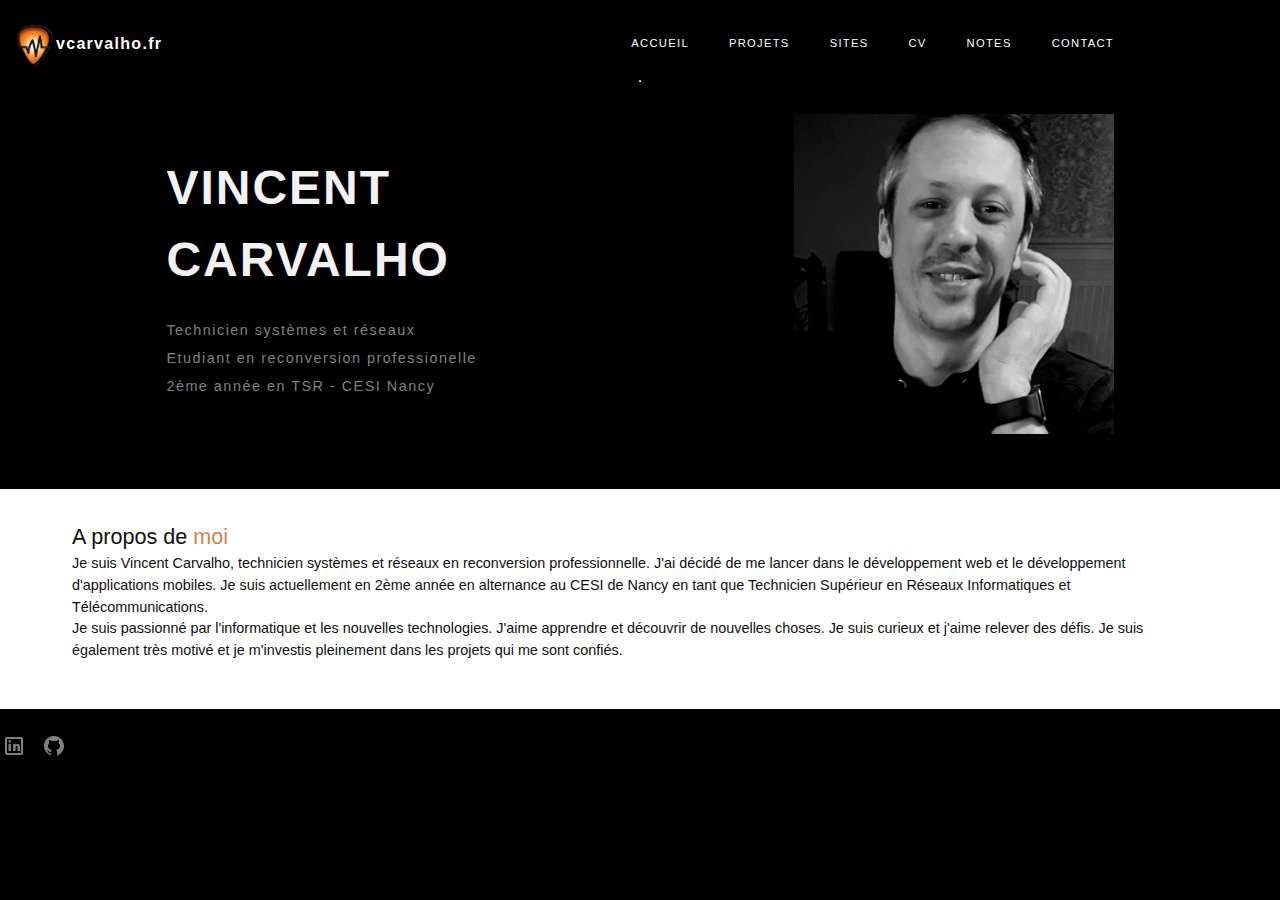
==== index.html @ 1636f558 "creation page principale + ajout pages secondaires" ====
<!DOCTYPE html>
<html lang="en">

<head>
    <meta charset="UTF-8">
    <meta http-equiv="X-UA-Compatible" content="IE=edge">
    <meta name="viewport" content="width=device-width, initial-scale=1.0">
    <meta name="description" content="Portfolio of Vincent Carvalho">
    <link rel="icon" type="image/x-icon" href="./assets/favicon.ico">
    
    <link rel="preconnect" href="https://fonts.googleapis.com">
    <link rel="preconnect" href="https://fonts.gstatic.com" crossorigin>
    <link href="https://fonts.googleapis.com/css2?family=Manrope:wght@200..800&display=swap" rel="stylesheet">
    <link rel="stylesheet" href="style.css">
    <title>Portfolio de Vincent Carvalho</title>
</head>

<body>
    <header id="primary-header" class="primary-header flex">
        <div class="overlay">
        <img class="logo" src="./assets/logoSMN.png" alt="Logo de Vincent Carvalho">
        <a class="linkTitle" href="./index.html">vcarvalho.fr</a>
        </div>
        <button onclick="displayMenu()" class="mobile-nav-toggle" data-visible="false"
            aria-controls="primary-navigation" aria-expanded="false"><span class="sr-only"
                role="presentation">Menu</span>
        </button>
        <nav class="nav">
            <ul id="primary-navigation" class="primary-navigation flex">
                <li><a href="./index.html">ACCUEIL</a></li>
                <li><a href="./projets.html">PROJETS</a></li>
                <li><a href="./sites.html">SITES</a></li>
                <li><a href="./cv.html">CV</a></li>
                <li><a href="https://docs.vcarvalho.fr">NOTES</a></li>
                <li><a href="./contact.html">CONTACT</a></li>
            </ul>
        </nav>
    </header>
    <main>
        <section  class="social-menu flex">
            

        </section>
        <hr class="sep">
        <section class="hero flex">
            <div class="overlay">
                <h1 class="hero-title">VINCENT<br>CARVALHO</h1>
                <p class="hero-subtitle">Technicien systèmes et réseaux</p>
                <p class="hero-subtitle">Etudiant en reconversion professionelle</p>
                <p class="hero-subtitle">2ème année en TSR - CESI Nancy</p>
            </div>
            <div>
                <img class="hero-image" src="./assets/hero.jpg" alt="Photo de Vincent Carvalho">
            </div>
        </section>
        <section class="about">
            <div class="about-text">
                <h2 class="about-title">A propos de <span class="highlight">moi</span></h2>
                <p class="about-description">Je suis Vincent Carvalho, technicien systèmes et réseaux en reconversion professionnelle. J'ai décidé de me lancer dans le développement web et le développement d'applications mobiles. Je suis actuellement en 2ème année en alternance au CESI de Nancy en tant que Technicien Supérieur en Réseaux Informatiques et Télécommunications.</p>
                <p class="about-description">Je suis passionné par l'informatique et les nouvelles technologies. J'aime apprendre et découvrir de nouvelles choses. Je suis curieux et j'aime relever des défis. Je suis également très motivé et je m'investis pleinement dans les projets qui me sont confiés.</p>    
            </div>
        
    </main>
    
    

    <footer class="footer flex">
        <a href="https://www.linkedin.com/in/vincent-carvalho-1b1b3b1b3/" target="_blank" rel="noopener noreferrer" class="social-link">
            <img class="linkedinLogo" src="./assets/linkedin.svg" alt="Logo de LinkedIn">
        </a>
        <a href="https://github.com/CarvalhoVincent/" target="_blank" rel="noopener noreferrer" class="social-link">
            <img class="githubLogo" src="./assets/github.svg" alt="Logo de GitHub">
        </a>
    </footer>

    <script src="./index.js"></script>

    
</body>

</html>
---- style.css ----
/* ------------------- */
/* Custom properties   */
/* ------------------- */

:root {
    /* colors */
    --clr-orange: 22 65% 57%;
    --clr-blackLight: 0 0% 6%;
    --clr-black: 0 0% 0%;
    --clr-grey: 0 0% 95%;
    --clr-darkGray: 0 0% 50%;
    --clr-lightWhite: 0 0% 98%;
    --clr-orangeLight: 21 94% 75%;
    --clr-white: 0 0% 100%;
    
    /* font-sizes */
    --fs-900: 1.5rem;
    --fs-800: 1.25rem;
    --fs-700: 1.125rem;
    --fs-600: 1rem;
    --fs-500: 0.6rem;
}

@media (min-width: 35em) {
    :root {
        --fs-900: 2rem;
        --fs-800: 1.5rem;
        --fs-700: 1.25rem;
        --fs-500: 0.7rem;
    }
}

@media (min-width: 45em) {
    :root {
        /* font-sizes */
        --fs-900: 3rem;
        --fs-800: 1.75rem;
        --fs-700: 1.5rem;
        --fs-600: 1.125rem;
        --fs-500: 0.9rem;
    }
}

/* ------------------- */
/* Reset               */
/* ------------------- */

/* Box sizing */
*,
*::before,
*::after {
    box-sizing: border-box;
}

/* Reset margins */
body,
h1,
h2,
h3,
h4,
h5,
p,
figure,
picture {
    margin: 0;
}

h1,
h2,
h3,
h4,
h5,
h6,
p {
    font-weight: 400;
}

/* set up the body */
body {
    font-family: 'Commissioner', sans-serif;
    line-height: 1.5;
    min-height: 100vh;
    display: grid;
    grid-template-rows: min-content min-content 1fr;
    overflow-x: hidden;
    background: hsl( var(--clr-black) );

}

/* make images easier to work with */
/*img,
picture {
    max-width: 100%;
    display: block;
}

/* make form elements easier to work with */
input,
button,
textarea,
select {
    font: inherit;
}

/* remove animations for people who've turned them off */
@media (prefers-reduced-motion: reduce) {
  *,
  *::before,
  *::after {
    animation-duration: 0.01ms !important;
    animation-iteration-count: 1 !important;
    transition-duration: 0.01ms !important;
    scroll-behavior: auto !important;
  }
}


/* ------------------- */
/* Utility classes     */
/* ------------------- */

/* general */

.flex {
    display: flex;
    gap: var(--gap, 1rem);
}

.grid {
    display: grid;
    gap: var(--gap, 1rem);
}

.flow > *:where(:not(:first-child)) {
    margin-top: var(--flow-space, 1rem);
}

.container {
    padding-inline: 2em;
    margin-inline: auto;
    max-width: 80rem;
}

.sr-only {
  position: absolute;
  width: 1px;
  height: 1px;
  padding: 0;
  margin: -1px;
  overflow: hidden;
  clip: rect(0, 0, 0, 0);
  white-space: nowrap; /* added line */
  border: 0;
}

/* colors */

.text-black { color: hsl( var(--clr-black) );}
.text-gray { color: hsl( var(--clr-darkGray) );}
.text-cyan { color: hsl( var(--clr-cyan) );}

/* typography */

.uppercase { text-transform: uppercase; }

.fs-900 { font-size: var(--fs-900); }
.fs-800 { font-size: var(--fs-800); }
.fs-700 { font-size: var(--fs-700); }
.fs-600 { font-size: var(--fs-600); }
.fs-500 { font-size: var(--fs-500); }



/*    Layout    */


/* primary header */

.primary-header {
    justify-content: center;
    padding-top: 2rem;
    padding-inline: 1.5rem;
    height: 5rem;
    background: hsl( var(--clr-black) );
}


.linkTitle {
    position: absolute;
}

.primary-header a {
    color: hsl( var(--clr-white) );
    text-decoration: none;
    top: 1rem;
    left: 2rem;
    font-weight: bold;
    letter-spacing: 1.3px;
}

@media (min-width:786px) {
    .primary-header {
        justify-content: space-between;
        padding-inline: 10.375rem;
        padding-top: 0;
        align-items: center;
    }
}

.logo {
    position: absolute;
    top: 1.5rem;
    left: 1rem;
    width: 38px;
}



.mobile-nav-toggle {
    background: url(./assets/icon-hamburger.svg);
    background-repeat: no-repeat;
    width: 1rem;
    aspect-ratio: 1;
    border: none;
    position: absolute;
    top: 2.2rem;
    right: 1.5rem;
}

nav {
    margin-top: 1.25rem;
    z-index: 10000;
}

@media (min-width: 786px) {
    nav {
        margin-top: 0;
        
    }
}

.primary-navigation {
    flex-direction: column;
    list-style: none;
    transform: translateY(-300%);
    transition: transform 500ms ease-in-out;
    padding-inline-start: 0;
}

.primary-navigation-toggle {
    transform: translateY(0%);
    transition: transform 500ms ease-in-out;
    background: rgb(248, 246, 246);
    width: 225px;
    height: 255px;
    border: 1px solid rgba(0, 0, 0, 0.0497193);
    border-radius: 8px;
    display: flex;
    justify-content: center;
    padding-top: .5rem;
}

.primary-navigation a {
    color: hsl( var(--clr-black) );
    text-decoration: none;
    font-weight: 500;
    font-size: .6rem;
    line-height: 22px;
    padding-left: 2.5rem;
}

.separator {
    width: 100%;
    background: #2F2F2F;;
    opacity: .1;
}

@media (min-width: 786px) {
    .mobile-nav-toggle {
        display: none;
    }

    .primary-navigation {
        flex-direction: row;
        transform: translateY(10%);
    }

    .primary-navigation a {
        color: white;
        font-size: .7rem;
        padding-left: 1.5rem;
        
    }

    .separator {
        display: none;
    }
}


.main {
    margin-inline: auto;
}

.sep {
    background-color: hsl( var(--clr-black) );
    margin:0px;
    justify-self: center;
}

.hero {
    background-color: hsl( var(--clr-black) );
    color: hsl( var(--clr-grey) );
    padding-inline: 1.5rem;
    gap: 2rem;
    justify-content: space-around;
    padding-top: 2rem;
    padding-bottom: 3rem;
}


.overlay {
    align-self: center;
}


.hero-title {
    font-size: var(--fs-900);
    letter-spacing: 2px;
    font-weight: bold;
    margin-bottom: 1.5rem;
}

.hero-subtitle {
    font-size: var(--fs-500);
    color: hsl( var(--clr-darkGray) );
    letter-spacing: 1.5px;
    margin-bottom: .4rem;
}

.hero-image{
    width: 10rem;
    height: 13rem;
    object-fit: cover;
    object-position: center;
}

@media (min-width: 786px) {
    nav {
        margin-top: 0;
    }

    .hero-image{
        width: 14rem;
        height: 14rem;
    }
}

@media (min-width: 859px) {
    .hero-image{
        width: 20rem;
        height: 20rem;
    }
}
.footer {
    height: 4rem;
    background-color: hsl( var(--clr-black) );
}

.footer a {
    text-decoration: none;
    width: 24px;    
    align-self: center;
}

.footer img {
    position: relative;
    filter: invert(50%);
    height: 24px;
    width:24px;
    right: 22px;
    }

.footer a:hover {
    cursor: pointer;
    color: hsl(var(--clr-orange));
}

.about {
    background-color: hsl( var(--clr-white) );
    color: hsl( var(--clr-blackLight) );
    padding-inline: 4.5rem;
    gap: 2rem;
    justify-content: space-around;
    padding-top: 2rem;
    padding-bottom: 3rem;
    font-size: var(--fs-500);
}

.highlight {
    color: hsl( var(--clr-orange) );
}

@media (max-width:35rem) {
    .graphs{
        flex-direction: column;
    }
    .graph {
        width: 20rem;
        height: auto;
    }
    .language {
        width: 20rem;
        height: auto;
    }
}

.graphs {
    display: flex;
    gap: 2rem;
}

.graph {
    width: 40%;
    height: auto;
}

.language {
    width: 40%;
    height: auto;
}

.streak {
    margin-top: 2rem;
    
    text-align: center;
}

.score {
    display: flex;
    flex-direction: column;
    align-items: flex-start;
    text-align: left;
}

.thm {
    display: flex;
    width: 30rem;
    background-color: hsl( var(--clr-black) );
    border-radius: 2rem;
    align-items: center;
    gap: 2rem;
 }

.thm p {
    font-size: var(--fs-600);
    color: hsl( var(--clr-cyan) );
 }

.thm-desc {
    display: flex;
    align-items: center;
    gap: 1rem;
    margin-bottom: 3rem;
    padding-left: .5rem;
}

.thm-desc img {
    margin-right: -.8rem;
}


.rootme {
    display: flex;
    padding-inline: .3rem;
    height: 4rem;
    width: 30rem;
    background-color: hsl( var(--clr-black) );
    margin-bottom: 3rem;
    border-radius: .5rem 2rem 2rem .5rem;
    align-items: center;
    gap: 2rem;
 }

.rootme p {
    font-size: var(--fs-600);
    color: hsl( var(--clr-cyan) );
}

.portfolio {
    padding-inline: 1.5rem;
    background-color: hsl( var(--clr-black) );
    border-radius: 25px;
}

.portfolio h2 {
    margin-bottom: 2rem;
    padding-top: 1.5rem;
    text-align: center;
}

.list-projects {
    display: grid;
    grid-template-columns: 1fr;
    gap: 1.5rem;
}

@media (min-width: 35em) {
    .list-projects {
        grid-template-columns: 1fr 1fr;
    }
}

@media (min-width: 45em) {
    .list-projects {
    grid-template-columns: 1fr 1fr 1fr; 
    }
}

a { 
    text-decoration: none;
    color: hsl( var(--clr-cyan) );
    padding-left: 1.5rem;
    padding-top: 1rem;
}

a:hover {
    color: lightskyblue;
    opacity: .7;
}

.box {
    display: flex;
    flex-direction: column;
    gap: 1rem;
    width: 28rem;
    border: solid 1px hsl( var(--clr-darkGray) );
    border-radius: 10px;
}

.box img {
    max-width: 25rem;
    padding-top: 1.5rem;

}

.details {
    color: antiquewhite;
    padding-left: 1.5rem;
    padding-bottom: 1.5rem;
}

.details summary {
    text-decoration: underline;
    cursor: pointer;
}

.description {
    padding-top: 1rem;
    padding-inline: 1rem;
    text-decoration: none;
}
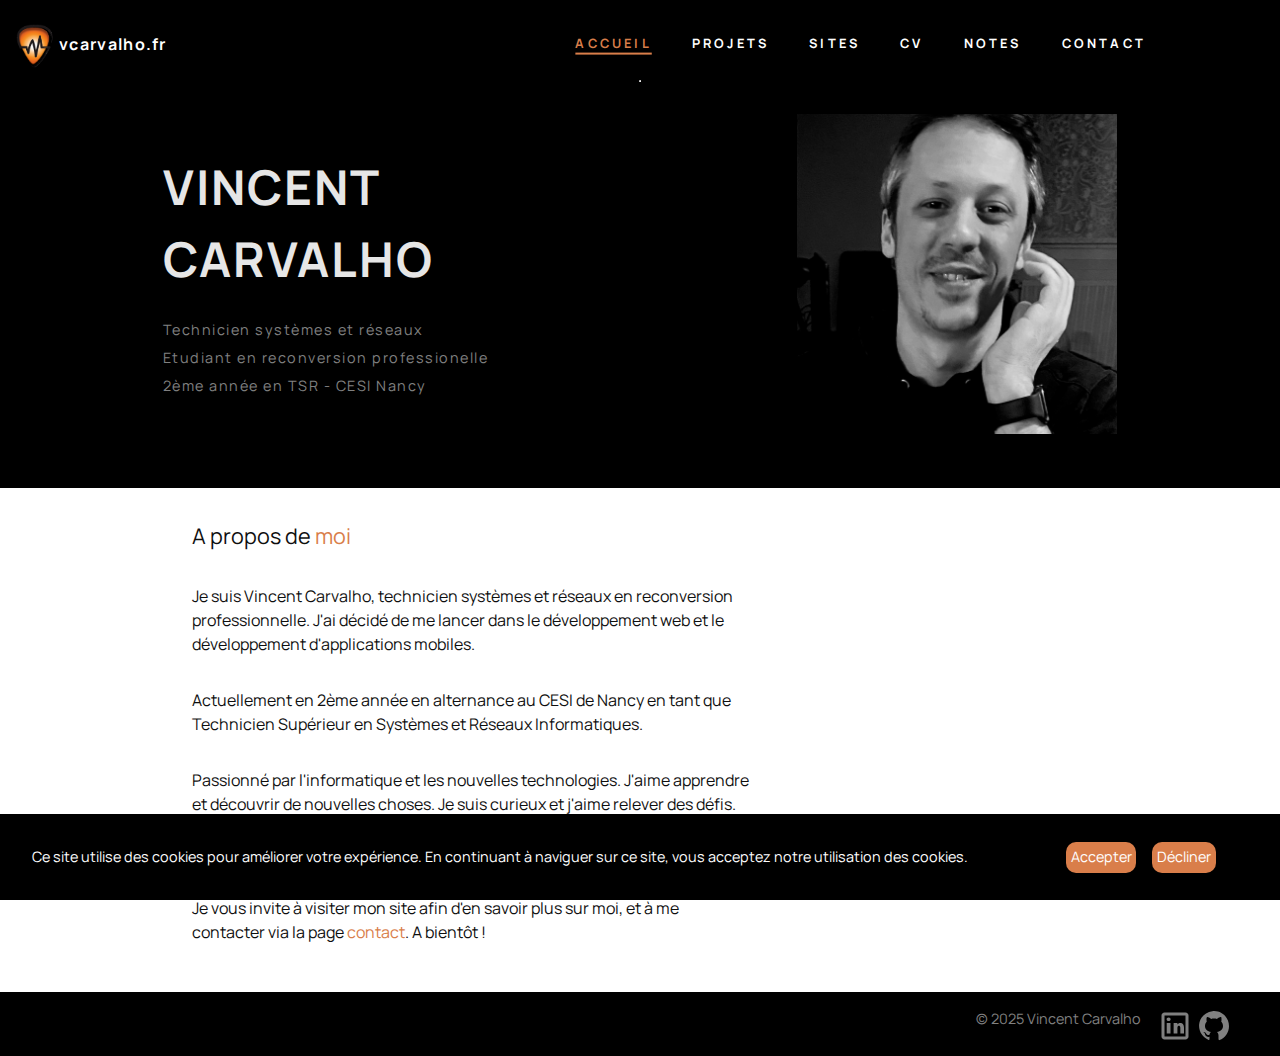
==== commit f539960e: "page accueil ok, sites ok, contact ok" ====
--- a/index.html
+++ b/index.html
@@ -27,20 +27,16 @@
         </button>
         <nav class="nav">
             <ul id="primary-navigation" class="primary-navigation flex">
-                <li><a href="./index.html">ACCUEIL</a></li>
+                <li class="current-page"><a href="./index.html">ACCUEIL</a></li>
                 <li><a href="./projets.html">PROJETS</a></li>
                 <li><a href="./sites.html">SITES</a></li>
                 <li><a href="./cv.html">CV</a></li>
-                <li><a href="https://docs.vcarvalho.fr">NOTES</a></li>
+                <li><a href="https://docs.vcarvalho.fr" target="_blank">NOTES</a></li>
                 <li><a href="./contact.html">CONTACT</a></li>
             </ul>
         </nav>
     </header>
     <main>
-        <section  class="social-menu flex">
-            
-
-        </section>
         <hr class="sep">
         <section class="hero flex">
             <div class="overlay">
@@ -56,21 +52,37 @@
         <section class="about">
             <div class="about-text">
                 <h2 class="about-title">A propos de <span class="highlight">moi</span></h2>
-                <p class="about-description">Je suis Vincent Carvalho, technicien systèmes et réseaux en reconversion professionnelle. J'ai décidé de me lancer dans le développement web et le développement d'applications mobiles. Je suis actuellement en 2ème année en alternance au CESI de Nancy en tant que Technicien Supérieur en Réseaux Informatiques et Télécommunications.</p>
-                <p class="about-description">Je suis passionné par l'informatique et les nouvelles technologies. J'aime apprendre et découvrir de nouvelles choses. Je suis curieux et j'aime relever des défis. Je suis également très motivé et je m'investis pleinement dans les projets qui me sont confiés.</p>    
+                <p class="about-description">Je suis Vincent Carvalho, technicien systèmes et réseaux en reconversion professionnelle. J'ai décidé de me lancer dans le développement web et le développement d'applications mobiles. </p>
+                <p class="about-description">Actuellement en 2ème année en alternance au CESI de Nancy en tant que Technicien Supérieur en Systèmes et Réseaux Informatiques.</p>
+                <p class="about-description">Passionné par l'informatique et les nouvelles technologies. J'aime apprendre et découvrir de nouvelles choses. Je suis curieux et j'aime relever des défis. Je suis également très motivé et je m'investis pleinement dans les projets qui me sont confiés.</p>
+                <p class="about-description">Je vous invite à visiter mon site afin d'en savoir plus sur moi, et à me contacter via la page <a class="link-bio" href="./contact.html">contact</a>. A bientôt !</p>    
             </div>
-        
+        </section>
     </main>
     
     
 
     <footer class="footer flex">
-        <a href="https://www.linkedin.com/in/vincent-carvalho-1b1b3b1b3/" target="_blank" rel="noopener noreferrer" class="social-link">
-            <img class="linkedinLogo" src="./assets/linkedin.svg" alt="Logo de LinkedIn">
-        </a>
-        <a href="https://github.com/CarvalhoVincent/" target="_blank" rel="noopener noreferrer" class="social-link">
-            <img class="githubLogo" src="./assets/github.svg" alt="Logo de GitHub">
-        </a>
+        <div class="cookie-banner" id="cookie-banner">
+            <p>Ce site utilise des cookies pour améliorer votre expérience. En continuant à naviguer sur ce site, vous acceptez notre utilisation des cookies.</p>
+            <div class="flex btn-cookies">
+                <button class="cookie-button" id="accept-cookies">Accepter</button>
+                <button class="cookie-button" id="decline-cookies">Décliner</button>
+            </div>
+        </div>
+        <div>
+            <p class="copyright">© 2025 Vincent Carvalho</p>
+            <p></p>
+        </div>
+        <div>
+            <a href="https://www.linkedin.com/in/vincent-carvalho/" target="_blank" rel="noopener noreferrer" class="social-link">
+                <img class="linkedinLogo" src="./assets/linkedin.svg" alt="Logo de LinkedIn">
+            </a>
+            <a href="https://github.com/CarvalhoVincent/" target="_blank" rel="noopener noreferrer" class="social-link">
+                <img class="githubLogo" src="./assets/github.svg" alt="Logo de GitHub">
+            </a>
+        </div>
+        
     </footer>
 
     <script src="./index.js"></script>
--- a/style.css
+++ b/style.css
@@ -7,17 +7,17 @@
     --clr-orange: 22 65% 57%;
     --clr-blackLight: 0 0% 6%;
     --clr-black: 0 0% 0%;
-    --clr-grey: 0 0% 95%;
+    --clr-grey: 0 0% 90%;
     --clr-darkGray: 0 0% 50%;
     --clr-lightWhite: 0 0% 98%;
-    --clr-orangeLight: 21 94% 75%;
+    --clr-orangeLight: 30 85% 75%;
     --clr-white: 0 0% 100%;
     
     /* font-sizes */
     --fs-900: 1.5rem;
     --fs-800: 1.25rem;
     --fs-700: 1.125rem;
-    --fs-600: 1rem;
+    --fs-600: .75rem;
     --fs-500: 0.6rem;
 }
 
@@ -26,6 +26,7 @@
         --fs-900: 2rem;
         --fs-800: 1.5rem;
         --fs-700: 1.25rem;
+        --fs-600: 1.1rem;
         --fs-500: 0.7rem;
     }
 }
@@ -36,7 +37,7 @@
         --fs-900: 3rem;
         --fs-800: 1.75rem;
         --fs-700: 1.5rem;
-        --fs-600: 1.125rem;
+        --fs-600: 1rem;
         --fs-500: 0.9rem;
     }
 }
@@ -77,7 +78,7 @@
 
 /* set up the body */
 body {
-    font-family: 'Commissioner', sans-serif;
+    font-family: 'Manrope', sans-serif;
     line-height: 1.5;
     min-height: 100vh;
     display: grid;
@@ -182,11 +183,14 @@
     padding-inline: 1.5rem;
     height: 5rem;
     background: hsl( var(--clr-black) );
+    
 }
 
 
 .linkTitle {
     position: absolute;
+    padding-left: 1.7rem;
+
 }
 
 .primary-header a {
@@ -213,8 +217,6 @@
     left: 1rem;
     width: 38px;
 }
-
-
 
 .mobile-nav-toggle {
     background: url(./assets/icon-hamburger.svg);
@@ -260,13 +262,18 @@
     padding-top: .5rem;
 }
 
+a { 
+    padding-top: 1rem;
+}
+
 .primary-navigation a {
     color: hsl( var(--clr-black) );
     text-decoration: none;
-    font-weight: 500;
+    font-weight: bold;
     font-size: .6rem;
     line-height: 22px;
     padding-left: 2.5rem;
+    letter-spacing: .2rem;
 }
 
 .separator {
@@ -282,14 +289,33 @@
 
     .primary-navigation {
         flex-direction: row;
-        transform: translateY(10%);
+        transform: translateY(-60%);
     }
 
     .primary-navigation a {
+        position: relative;
         color: white;
-        font-size: .7rem;
-        padding-left: 1.5rem;
-        
+        font-size: .8rem;
+        padding-left: 0;
+        margin-left: 1.5rem;
+    }
+    
+    .primary-navigation a::after {
+        content: '';
+        position: absolute;
+        width: 100%;
+        height: 2px;
+        background-color: hsl(var(--clr-orange));
+        bottom: -3px;
+        left: -0.5%;
+        transform: scaleX(0);
+        transform-origin: bottom left;
+        transition: transform 0.5s ease-out;
+    }
+    
+    .primary-navigation a:hover::after {
+        transform: scaleX(1);
+        transform-origin: bottom left;
     }
 
     .separator {
@@ -297,9 +323,16 @@
     }
 }
 
+.current-page a{
+    text-decoration: underline;
+    text-underline-offset: 0.3rem;
+    text-decoration-thickness: 0.1rem;
+    color: hsl( var(--clr-orange) );
+}
 
 .main {
     margin-inline: auto;
+
 }
 
 .sep {
@@ -346,6 +379,8 @@
 }
 
 @media (min-width: 786px) {
+ 
+
     nav {
         margin-top: 0;
     }
@@ -361,29 +396,6 @@
         width: 20rem;
         height: 20rem;
     }
-}
-.footer {
-    height: 4rem;
-    background-color: hsl( var(--clr-black) );
-}
-
-.footer a {
-    text-decoration: none;
-    width: 24px;    
-    align-self: center;
-}
-
-.footer img {
-    position: relative;
-    filter: invert(50%);
-    height: 24px;
-    width:24px;
-    right: 22px;
-    }
-
-.footer a:hover {
-    cursor: pointer;
-    color: hsl(var(--clr-orange));
 }
 
 .about {
@@ -395,6 +407,23 @@
     padding-top: 2rem;
     padding-bottom: 3rem;
     font-size: var(--fs-500);
+    min-height: 20rem;
+}
+
+.about-description {
+    padding-top: 1rem;
+}
+
+@media (min-width: 859px) {
+    .about {
+        padding-inline: 15%;
+    }
+
+    .about-description{
+        width: 35rem;
+        font-size: var(--fs-600);
+        padding-top: 2rem;
+    }
 }
 
 .highlight {
@@ -413,6 +442,13 @@
         width: 20rem;
         height: auto;
     }
+}
+
+.link-bio {
+    color: hsl( var(--clr-orange) );
+    text-decoration: none;
+    margin: 0;
+    padding: 0;
 }
 
 .graphs {
@@ -487,10 +523,49 @@
     color: hsl( var(--clr-cyan) );
 }
 
+
+.sites {
+    background-color: hsl( var(--clr-grey) );
+    color: hsl( var(--clr-blackLight) );
+    padding-inline: 4.5rem;
+    gap: 2rem;
+    padding-top: 2rem;
+    padding-bottom: 5rem;
+    font-size: var(--fs-600);
+}
+
+.sites h2 {
+    font-size: var(--fs-900);
+    font-weight: bold;
+    margin-bottom: 2rem;
+}
+
+.sites p {
+    font-size: var(--fs-600);
+    margin-bottom: 1rem;
+
+}
+
+.sites a {
+    color: hsl( var(--clr-orange) );
+    text-decoration: none;
+    font-weight: bold;
+}
+
 .portfolio {
-    padding-inline: 1.5rem;
-    background-color: hsl( var(--clr-black) );
-    border-radius: 25px;
+    display: flex;
+    flex-direction: column;
+    align-items: center;
+    justify-content: center;
+    background-color: rgba(251, 202, 139, 0.738);
+    color: hsl(var(--clr-orange));
+    padding: 2rem;
+    padding-top: 5rem;
+}
+
+.portfolio a {
+    text-decoration: none;
+    color: hsl( var(--clr-blackLight) );
 }
 
 .portfolio h2 {
@@ -502,52 +577,34 @@
 .list-projects {
     display: grid;
     grid-template-columns: 1fr;
-    gap: 1.5rem;
-}
-
-@media (min-width: 35em) {
-    .list-projects {
-        grid-template-columns: 1fr 1fr;
-    }
-}
-
-@media (min-width: 45em) {
-    .list-projects {
-    grid-template-columns: 1fr 1fr 1fr; 
-    }
-}
-
-a { 
-    text-decoration: none;
-    color: hsl( var(--clr-cyan) );
-    padding-left: 1.5rem;
-    padding-top: 1rem;
-}
-
-a:hover {
-    color: lightskyblue;
-    opacity: .7;
+    gap: 2.5rem;
+    justify-content: center;
+    align-items: center;
 }
 
 .box {
     display: flex;
     flex-direction: column;
     gap: 1rem;
-    width: 28rem;
-    border: solid 1px hsl( var(--clr-darkGray) );
+    width: 18rem;
+    border: solid 2px hsl(var(--clr-blackLight));
     border-radius: 10px;
+    background-color: hsl( var(--clr-grey) );
+    align-items: center;
+    box-shadow: 10px 10px 10px #50504e, -6px -6px 6px #343333;
+    justify-content: center;
+    text-align: center;
 }
 
 .box img {
-    max-width: 25rem;
+    max-width: 15rem;
     padding-top: 1.5rem;
-
 }
 
 .details {
-    color: antiquewhite;
-    padding-left: 1.5rem;
+    color: hsl(var(--clr-blackLight));
     padding-bottom: 1.5rem;
+    text-align: center;
 }
 
 .details summary {
@@ -559,4 +616,178 @@
     padding-top: 1rem;
     padding-inline: 1rem;
     text-decoration: none;
+    text-align: center;
+}
+
+@media (min-width: 786px) {
+    .box {
+        gap: 1rem;
+        width: 20rem;
+        min-height: 17rem;
+    }
+    
+    .box img {
+        max-width: 15rem;
+        padding-top: 1.5rem;
+    }
+
+    .list-projects {
+        grid-template-columns: 1fr 1fr;
+    }
+}
+
+@media (min-width: 1550px) {
+    .box {
+        gap: 1rem;
+        width: 28rem;
+        min-height: 25rem;
+    }
+    
+    .box img {
+        max-width: 25rem;
+        padding-top: 1.5rem;
+    }
+
+    .list-projects {
+        grid-template-columns: 1fr 1fr 1fr; 
+        
+    }
+}
+
+
+
+.contact-section {
+    display: flex;
+    flex-direction: column;
+    align-items: center;
+    justify-content: center;
+    padding: 2rem;
+    background-color: hsl(var(--clr-lightWhite));
+    color: hsl(var(--clr-black));
+}
+
+.contact-section h2 {
+    margin-bottom: 1.5rem;
+    font-size: var(--fs-800);
+}
+
+#contact-form {
+    display: flex;
+    flex-direction: column;
+    gap: 1rem;
+    width: 100%;
+    max-width: 500px;
+}
+
+#contact-form label {
+    font-size: var(--fs-600);
+}
+
+#contact-form input,
+#contact-form textarea {
+    width: 100%;
+    padding: 0.5rem;
+    border: 1px solid hsl(var(--clr-blackLight));
+    border-radius: 5px;
+    font-size: var(--fs-500);
+    resize: vertical;
+}
+
+#contact-form button {
+    padding: 0.75rem;
+    background-color: hsl(var(--clr-orange));
+    color: hsl(var(--clr-white));
+    border: none;
+    border-radius: 5px;
+    cursor: pointer;
+    font-size: var(--fs-600);
+}
+
+#contact-form button:hover {
+    background-color: hsl(var(--clr-orangeLight));
+}
+
+/* footer */
+
+.footer {
+    height: 4rem;
+    background-color: hsl( var(--clr-black) );
+    justify-content: flex-end;
+    padding-right: 3rem;
+    padding-top: 1rem;
+    color: hsl( var(--clr-darkGray) );
+    bottom:0;
+}
+
+.footer a {
+    text-decoration: none;
+    width: 24px;    
+    align-self: center;
+}
+
+.footer img {
+    filter: invert(50%);
+    height: 36px;
+    width:36px;
+    }
+
+.footer img:hover {
+    cursor: pointer;
+    filter: invert(67%) sepia(16%) saturate(3861%) hue-rotate(329deg) brightness(93%) contrast(82%);
+}
+
+.footer a:hover {
+    cursor: pointer;
+    color: hsl(var(--clr-orange));
+}
+
+.cookie-banner {
+    position: fixed;
+    bottom: 0;
+    left: 0;
+    width: 100%;
+    background-color: hsl(var(--clr-black));
+    transform: translateY(100%);
+    transition: transform 1000ms ease-in-out;
+    color: hsl(var(--clr-white));
+    padding: 1rem;
+    display: flex;
+    justify-content: space-between;
+    align-items: center;
+    gap: .2rem;
+    z-index: 1000;
+}
+
+.cookie-banner.show {
+    transform: translateY(0);
+}
+
+.cookie-banner p {
+    margin: 0;
+    font-size: var(--fs-500);
+    padding: 1rem;
+}
+
+.cookie-banner button {
+    background-color: hsl(var(--clr-orange));
+    color: hsl(var(--clr-white));
+    border: none;
+    padding: .3rem;
+    cursor: pointer;
+    font-size: var(--fs-500);
+    border-radius: 10px;
+}
+
+@media (min-width: 859px) {
+    .btn-cookies{
+        padding-right: 3rem;
+    }
+}
+
+.cookie-banner button:hover {
+    background-color: hsl(var(--clr-orangeLight));
+}
+
+.copyright {
+    font-size: var(--fs-500);
 }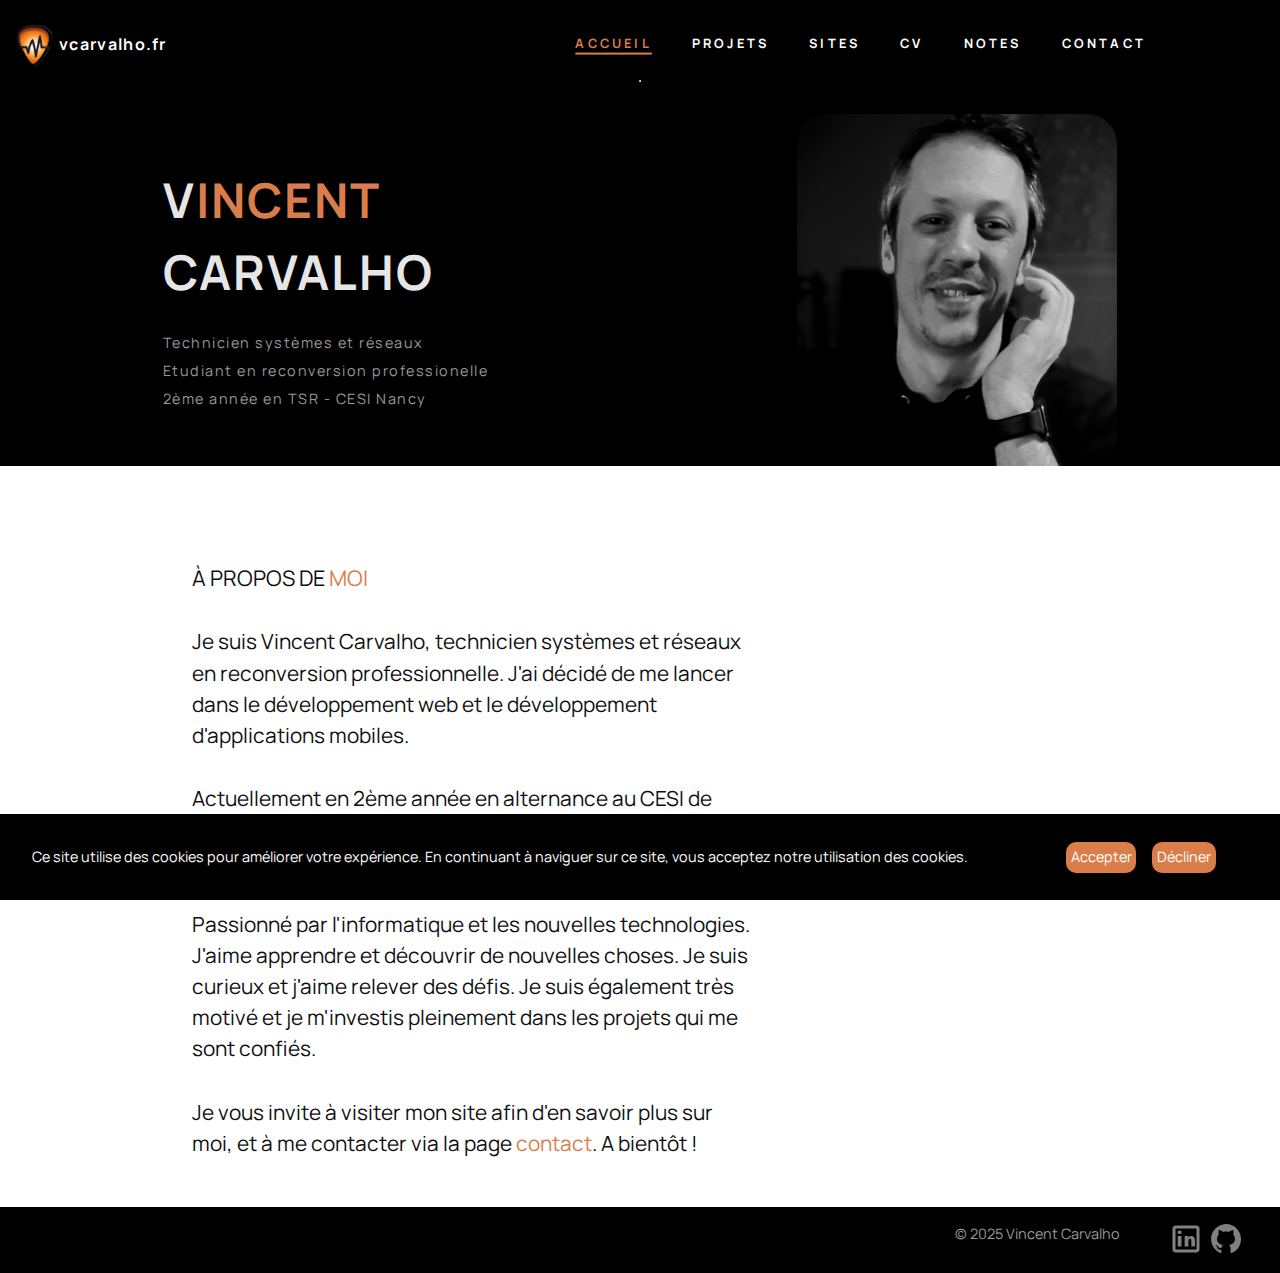
==== commit 4e461380: "page projets + corrections" ====
--- a/index.html
+++ b/index.html
@@ -40,7 +40,7 @@
         <hr class="sep">
         <section class="hero flex">
             <div class="overlay">
-                <h1 class="hero-title">VINCENT<br>CARVALHO</h1>
+                <h1 class="hero-title">V<span class="highlight">INCENT</span><br>CARVALHO</h1>
                 <p class="hero-subtitle">Technicien systèmes et réseaux</p>
                 <p class="hero-subtitle">Etudiant en reconversion professionelle</p>
                 <p class="hero-subtitle">2ème année en TSR - CESI Nancy</p>
@@ -51,7 +51,7 @@
         </section>
         <section class="about">
             <div class="about-text">
-                <h2 class="about-title">A propos de <span class="highlight">moi</span></h2>
+                <h2 class="about-title uppercase">à propos de <span class="highlight">moi</span></h2>
                 <p class="about-description">Je suis Vincent Carvalho, technicien systèmes et réseaux en reconversion professionnelle. J'ai décidé de me lancer dans le développement web et le développement d'applications mobiles. </p>
                 <p class="about-description">Actuellement en 2ème année en alternance au CESI de Nancy en tant que Technicien Supérieur en Systèmes et Réseaux Informatiques.</p>
                 <p class="about-description">Passionné par l'informatique et les nouvelles technologies. J'aime apprendre et découvrir de nouvelles choses. Je suis curieux et j'aime relever des défis. Je suis également très motivé et je m'investis pleinement dans les projets qui me sont confiés.</p>
@@ -74,7 +74,7 @@
             <p class="copyright">© 2025 Vincent Carvalho</p>
             <p></p>
         </div>
-        <div>
+        <div class="social-img">
             <a href="https://www.linkedin.com/in/vincent-carvalho/" target="_blank" rel="noopener noreferrer" class="social-link">
                 <img class="linkedinLogo" src="./assets/linkedin.svg" alt="Logo de LinkedIn">
             </a>
--- a/style.css
+++ b/style.css
@@ -8,7 +8,7 @@
     --clr-blackLight: 0 0% 6%;
     --clr-black: 0 0% 0%;
     --clr-grey: 0 0% 90%;
-    --clr-darkGray: 0 0% 50%;
+    --clr-darkGray: 0 0% 60%;
     --clr-lightWhite: 0 0% 98%;
     --clr-orangeLight: 30 85% 75%;
     --clr-white: 0 0% 100%;
@@ -17,7 +17,7 @@
     --fs-900: 1.5rem;
     --fs-800: 1.25rem;
     --fs-700: 1.125rem;
-    --fs-600: .75rem;
+    --fs-600: .95rem;
     --fs-500: 0.6rem;
 }
 
@@ -37,7 +37,7 @@
         --fs-900: 3rem;
         --fs-800: 1.75rem;
         --fs-700: 1.5rem;
-        --fs-600: 1rem;
+        --fs-600: 1.3rem;
         --fs-500: 0.9rem;
     }
 }
@@ -89,7 +89,7 @@
 }
 
 /* make images easier to work with */
-/*img,
+img,
 picture {
     max-width: 100%;
     display: block;
@@ -295,7 +295,7 @@
     .primary-navigation a {
         position: relative;
         color: white;
-        font-size: .8rem;
+        font-size: .5rem;
         padding-left: 0;
         margin-left: 1.5rem;
     }
@@ -323,6 +323,13 @@
     }
 }
 
+
+@media (min-width: 936px) {
+    .primary-navigation a {
+        font-size: .8rem;
+    }
+}
+
 .current-page a{
     text-decoration: underline;
     text-underline-offset: 0.3rem;
@@ -348,7 +355,6 @@
     gap: 2rem;
     justify-content: space-around;
     padding-top: 2rem;
-    padding-bottom: 3rem;
 }
 
 
@@ -371,12 +377,18 @@
     margin-bottom: .4rem;
 }
 
-.hero-image{
+.hero-image {
     width: 10rem;
     height: 13rem;
     object-fit: cover;
     object-position: center;
-}
+    border-radius: 30px;
+    box-shadow: -20px 0 -70px 30px rgba(9, 9, 9, 0.95);
+    filter: brightness(0.9);
+    position: relative;
+}
+
+
 
 @media (min-width: 786px) {
  
@@ -394,7 +406,7 @@
 @media (min-width: 859px) {
     .hero-image{
         width: 20rem;
-        height: 20rem;
+        height: 22rem;
     }
 }
 
@@ -417,6 +429,8 @@
 @media (min-width: 859px) {
     .about {
         padding-inline: 15%;
+        padding-top: 6rem;
+
     }
 
     .about-description{
@@ -451,41 +465,13 @@
     padding: 0;
 }
 
-.graphs {
-    display: flex;
-    gap: 2rem;
-}
-
-.graph {
-    width: 40%;
-    height: auto;
-}
-
-.language {
-    width: 40%;
-    height: auto;
-}
-
-.streak {
-    margin-top: 2rem;
-    
-    text-align: center;
-}
-
-.score {
-    display: flex;
-    flex-direction: column;
-    align-items: flex-start;
-    text-align: left;
-}
-
 .thm {
     display: flex;
-    width: 30rem;
-    background-color: hsl( var(--clr-black) );
     border-radius: 2rem;
     align-items: center;
     gap: 2rem;
+    margin-top: 1rem;
+    margin-bottom: 1.5rem;
  }
 
 .thm p {
@@ -504,25 +490,6 @@
 .thm-desc img {
     margin-right: -.8rem;
 }
-
-
-.rootme {
-    display: flex;
-    padding-inline: .3rem;
-    height: 4rem;
-    width: 30rem;
-    background-color: hsl( var(--clr-black) );
-    margin-bottom: 3rem;
-    border-radius: .5rem 2rem 2rem .5rem;
-    align-items: center;
-    gap: 2rem;
- }
-
-.rootme p {
-    font-size: var(--fs-600);
-    color: hsl( var(--clr-cyan) );
-}
-
 
 .sites {
     background-color: hsl( var(--clr-grey) );
@@ -557,7 +524,7 @@
     flex-direction: column;
     align-items: center;
     justify-content: center;
-    background-color: rgba(251, 202, 139, 0.738);
+    background-color: rgba(247, 237, 224, 0.911);
     color: hsl(var(--clr-orange));
     padding: 2rem;
     padding-top: 5rem;
@@ -587,11 +554,11 @@
     flex-direction: column;
     gap: 1rem;
     width: 18rem;
-    border: solid 2px hsl(var(--clr-blackLight));
-    border-radius: 10px;
+    border: solid 2px rgba(190, 188, 185, 0.511);
+    border-radius: 25px;
     background-color: hsl( var(--clr-grey) );
     align-items: center;
-    box-shadow: 10px 10px 10px #50504e, -6px -6px 6px #343333;
+    box-shadow: 2px 2px 2px #a6a5a5, -1px -1px 1px #a9a9a6;
     justify-content: center;
     text-align: center;
 }
@@ -599,6 +566,11 @@
 .box img {
     max-width: 15rem;
     padding-top: 1.5rem;
+}
+
+.box a {
+    font-weight: bold;
+    color: rgb(53, 53, 53);
 }
 
 .details {
@@ -640,7 +612,7 @@
     .box {
         gap: 1rem;
         width: 28rem;
-        min-height: 25rem;
+        min-height: 21rem;
     }
     
     .box img {
@@ -654,7 +626,88 @@
     }
 }
 
-
+.projects-section {
+    padding: 2rem;
+    max-width: 1600px;
+    margin: 0 auto;
+}
+
+.projects-section h1 {
+    color: hsl( var(--clr-orange) );
+    text-align: center;
+    margin-bottom: 3rem;
+    font-size: var(--fs-800);
+}
+
+.project-card {
+    background: rgb(199, 198, 198);
+    border-radius: 10px;
+    padding: 2rem;
+    margin-bottom: 2rem;
+    box-shadow: 0 4px 6px rgba(0, 0, 0, 0.1);
+}
+
+.project-card h2 {
+    color: hsl( var(--clr-orange) );
+    margin-bottom: 1rem;
+    font-size: var(--fs-600);
+    font-weight: bold;
+}
+
+.project-card ul {
+    list-style-type: none;
+    padding-left: 1rem;
+    margin: 1rem 0;
+}
+
+.project-card li {
+    margin-bottom: 0.5rem;
+    position: relative;
+    padding-left: 1.5rem;
+}
+
+.project-card li::before {
+    content: "→";
+    position: absolute;
+    left: 0;
+    color: hsl( var(--clr-orange) );
+    font-size: 1.6rem;
+    top: -0.6rem;
+    left: -0.5rem;
+}
+
+.progress {
+    color: hsl( var(--clr-orange) );
+    font-weight: bold;
+}
+
+.timeline {
+    margin-top: 1rem;
+    padding-left: 1rem;
+    border-left: 2px solid hsl( var(--clr-orange) );
+}
+
+.timeline-item {
+    margin-bottom: 1.5rem;
+    position: relative;
+}
+
+.timeline-item::before {
+    content: "";
+    position: absolute;
+    left: -1.5rem;
+    top: 0.5rem;
+    width: 1rem;
+    height: 1rem;
+    background: hsl( var(--clr-orange) );
+    border-radius: 50%;
+}
+
+@media (min-width: 768px) {
+    .projects-section {
+        padding: 4rem;
+    }
+}
 
 .contact-section {
     display: flex;
@@ -723,6 +776,8 @@
     text-decoration: none;
     width: 24px;    
     align-self: center;
+    padding-top: 0;
+    padding-bottom: 1rem;
 }
 
 .footer img {
@@ -740,6 +795,16 @@
     cursor: pointer;
     color: hsl(var(--clr-orange));
 }
+
+.social-img {
+    display: flex;
+    align-items: flex-start;
+    gap: 1rem;
+    padding-left: 2rem;
+}
+
+.social-img img {
+    max-width: fit-content;}
 
 .cookie-banner {
     position: fixed;
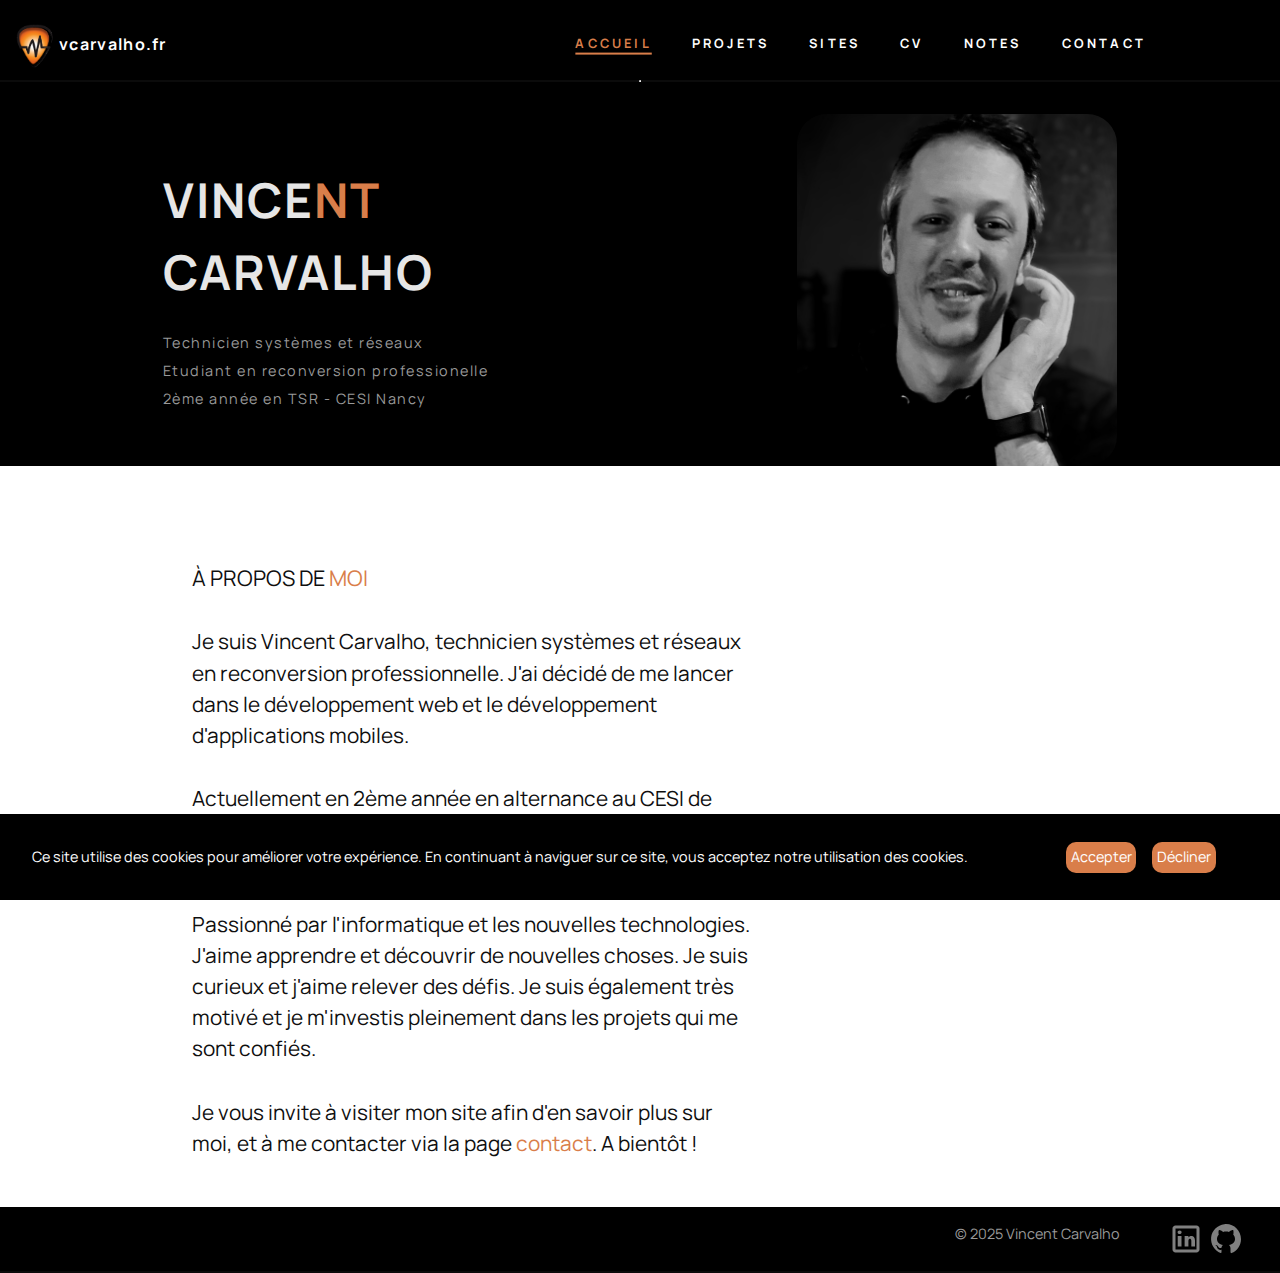
==== commit 9444122e: "page CV + modif prenom style" ====
--- a/index.html
+++ b/index.html
@@ -40,7 +40,7 @@
         <hr class="sep">
         <section class="hero flex">
             <div class="overlay">
-                <h1 class="hero-title">V<span class="highlight">INCENT</span><br>CARVALHO</h1>
+                <h1 class="hero-title">VINCE<span class="highlight">NT</span><br>CARVALHO</h1>
                 <p class="hero-subtitle">Technicien systèmes et réseaux</p>
                 <p class="hero-subtitle">Etudiant en reconversion professionelle</p>
                 <p class="hero-subtitle">2ème année en TSR - CESI Nancy</p>
--- a/style.css
+++ b/style.css
@@ -84,7 +84,7 @@
     display: grid;
     grid-template-rows: min-content min-content 1fr;
     overflow-x: hidden;
-    background: hsl( var(--clr-black) );
+    background: rgb(11, 11, 11);
 
 }
 
@@ -640,7 +640,7 @@
 }
 
 .project-card {
-    background: rgb(199, 198, 198);
+    background: rgb(222, 222, 222);
     border-radius: 10px;
     padding: 2rem;
     margin-bottom: 2rem;
@@ -706,6 +706,133 @@
 @media (min-width: 768px) {
     .projects-section {
         padding: 4rem;
+    }
+}
+
+
+.cv-section {
+    padding: 2rem;
+    max-width: 1200px;
+    margin: 0 auto;
+    max-width: 1200px;
+    background-color: rgb(224, 224, 224);
+    color: hsl( var(--clr-blackLight) );
+}
+
+.cv-section h1 {
+    color: hsl( var(--clr-orange) );
+    text-align: center;
+    margin-bottom: 3rem;
+    font-size: var(--fs-800);
+}
+
+.cv-card {
+    margin-bottom: 3rem;
+    padding: 2rem;
+    border-radius: 10px;
+    box-shadow: 0 2px 4px rgba(0, 0, 0, 0.5);
+}
+
+.cv-card h2 {
+    color: hsl( var(--clr-orange) );
+    margin-bottom: 1.5rem;
+    font-size: var(--fs-700);
+    border-bottom: 2px solid hsl( var(--clr-orange) );
+    padding-bottom: 0.5rem;
+}
+
+
+.cv-item {
+    position: relative;
+    margin-bottom: 2rem;
+    border-left: 2px solid hsl( var(--clr-orange) );
+    border-radius: 10px;
+    box-shadow: 0 2px 4px rgba(0, 0, 0, 0.5);
+    padding: .3rem .3rem .1rem .6rem;
+}
+
+.cv-item h3 {
+    font-size: var(--fs-700);
+    color: hsl( var(--clr-orange) );
+    margin-bottom: 0.5rem;
+}
+
+.cv-item h4 {
+    font-size: var(--fs-600);
+    margin-bottom: 0.5rem;
+}
+.cv-timeline h3,h4 .cv-item h3,h4 {
+    font-weight: bold;
+}
+
+.cv-content {
+    margin-left: 1rem;
+}
+
+.cv-content ul {
+    list-style-type: none;
+    padding-left: 1rem;
+}
+
+.cv-content li {
+    margin-bottom: 0.3rem;
+    position: relative;
+    padding-left: 1.5rem;
+}
+
+.cv-content li::before {
+    content: "→";
+    position: absolute;
+    left: -1rem;
+    color: hsl( var(--clr-orange) );
+    
+    font-size: 1.6rem;
+    top: -0.6rem;
+    
+}
+
+.skills-grid {
+    display: grid;
+    grid-template-columns: repeat(auto-fit, minmax(250px, 1fr));
+    gap: 2rem;
+    margin-top: 1rem;
+}
+
+.skill-category {
+    border-left: 2px solid hsl( var(--clr-orange) );
+    border-radius: 10px;
+    box-shadow: 0 2px 4px rgba(0, 0, 0, 0.5);
+    padding-left: 1rem;
+    padding-top: .3rem;
+}
+
+.skill-category h3 {
+    color: hsl( var(--clr-orange) );
+    margin-bottom: 1rem;
+    font-size: var(--fs-600);
+    
+}
+
+.skill-category ul {
+    list-style-type: none;
+    padding-left: 1rem;
+}
+
+.skill-category li {
+    padding-bottom: .1rem;
+}
+
+@media (max-width: 768px) {
+    .cv-section {
+        padding: 1rem;
+    }
+    
+    .cv-card {
+        padding: 1rem;
+    }
+    
+    .skills-grid {
+        grid-template-columns: 1fr;
     }
 }
 
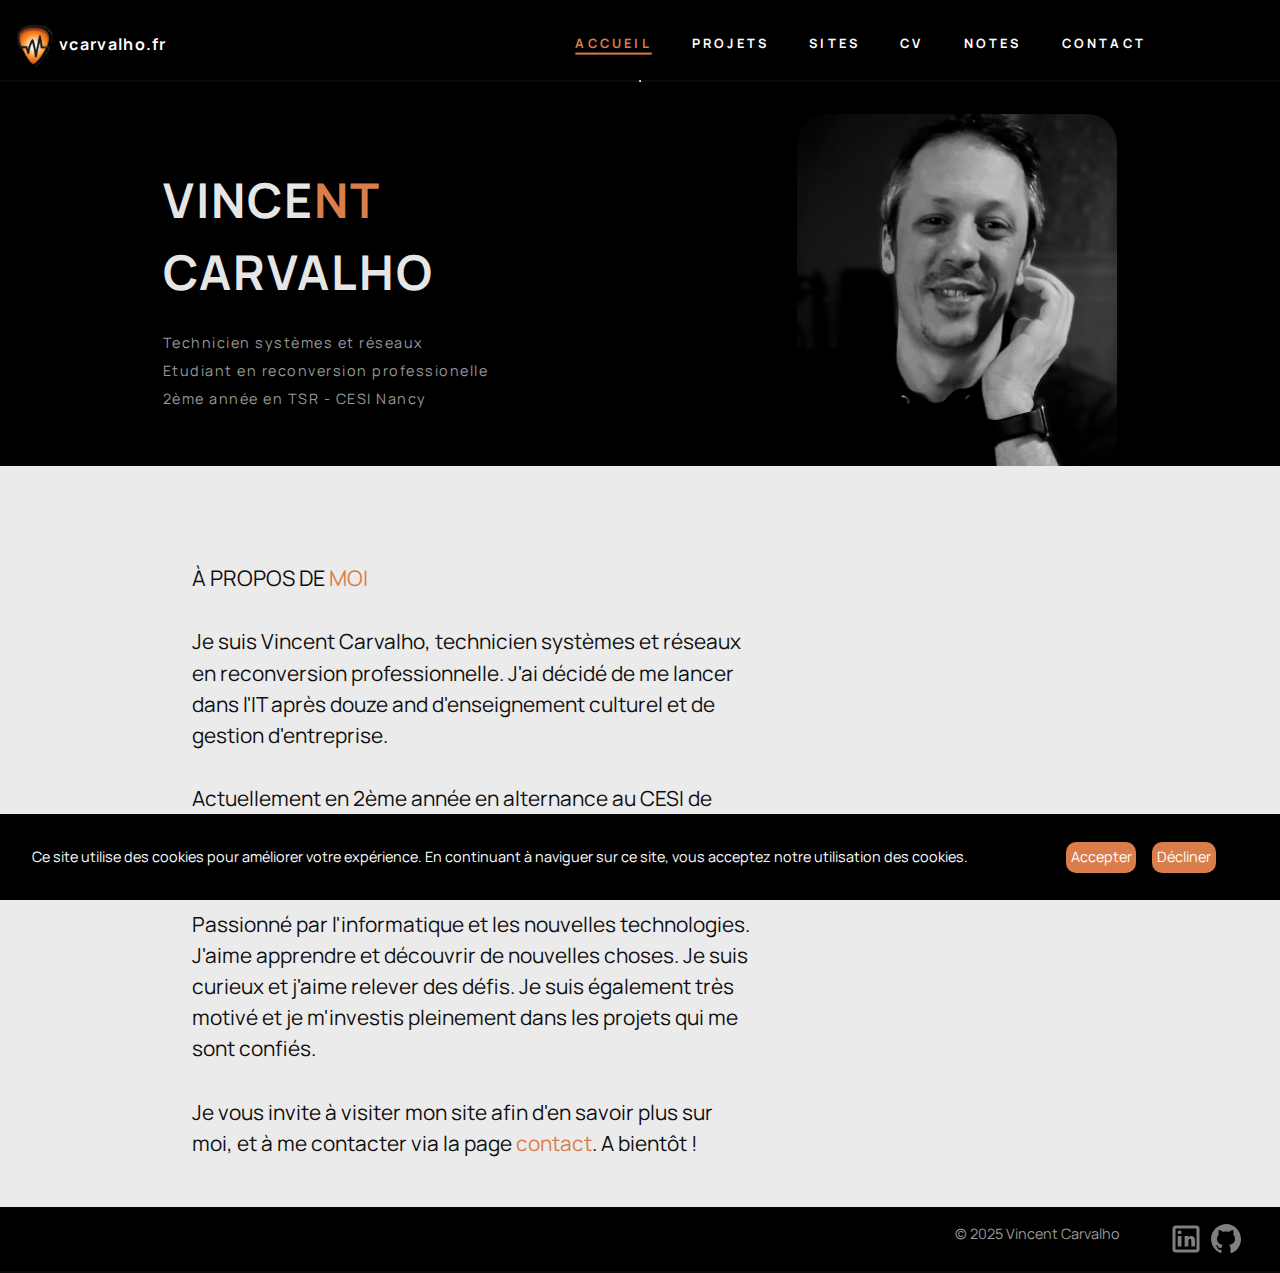
==== commit 7b5284bf: "Modif bio + Ajout section lab perso" ====
--- a/index.html
+++ b/index.html
@@ -52,7 +52,7 @@
         <section class="about">
             <div class="about-text">
                 <h2 class="about-title uppercase">à propos de <span class="highlight">moi</span></h2>
-                <p class="about-description">Je suis Vincent Carvalho, technicien systèmes et réseaux en reconversion professionnelle. J'ai décidé de me lancer dans le développement web et le développement d'applications mobiles. </p>
+                <p class="about-description">Je suis Vincent Carvalho, technicien systèmes et réseaux en reconversion professionnelle. J'ai décidé de me lancer dans l'IT après douze and d'enseignement culturel et de gestion d'entreprise. </p>
                 <p class="about-description">Actuellement en 2ème année en alternance au CESI de Nancy en tant que Technicien Supérieur en Systèmes et Réseaux Informatiques.</p>
                 <p class="about-description">Passionné par l'informatique et les nouvelles technologies. J'aime apprendre et découvrir de nouvelles choses. Je suis curieux et j'aime relever des défis. Je suis également très motivé et je m'investis pleinement dans les projets qui me sont confiés.</p>
                 <p class="about-description">Je vous invite à visiter mon site afin d'en savoir plus sur moi, et à me contacter via la page <a class="link-bio" href="./contact.html">contact</a>. A bientôt !</p>    
--- a/style.css
+++ b/style.css
@@ -85,7 +85,7 @@
     grid-template-rows: min-content min-content 1fr;
     overflow-x: hidden;
     background: rgb(11, 11, 11);
-
+    margin: 0;
 }
 
 /* make images easier to work with */
@@ -183,14 +183,11 @@
     padding-inline: 1.5rem;
     height: 5rem;
     background: hsl( var(--clr-black) );
-    
-}
-
+}
 
 .linkTitle {
     position: absolute;
     padding-left: 1.7rem;
-
 }
 
 .primary-header a {
@@ -323,7 +320,6 @@
     }
 }
 
-
 @media (min-width: 936px) {
     .primary-navigation a {
         font-size: .8rem;
@@ -339,7 +335,6 @@
 
 .main {
     margin-inline: auto;
-
 }
 
 .sep {
@@ -361,7 +356,6 @@
 .overlay {
     align-self: center;
 }
-
 
 .hero-title {
     font-size: var(--fs-900);
@@ -388,10 +382,7 @@
     position: relative;
 }
 
-
-
 @media (min-width: 786px) {
- 
 
     nav {
         margin-top: 0;
@@ -411,7 +402,7 @@
 }
 
 .about {
-    background-color: hsl( var(--clr-white) );
+    background-color: rgb(236, 235, 235);
     color: hsl( var(--clr-blackLight) );
     padding-inline: 4.5rem;
     gap: 2rem;
@@ -465,6 +456,35 @@
     padding: 0;
 }
 
+
+/* Projets */
+
+.infra-container {
+    display: flex;
+    flex-direction: column;
+    padding-inline: 4.5rem;
+    gap: 3rem;
+    padding-top: 2rem;
+    padding-bottom: 5rem;
+    justify-content: space-around;
+}
+
+.infra {
+    height: auto;
+    max-width: 100%;
+    border: #2F2F2F 1px solid;
+    max-height: 25rem;
+}
+
+@media (min-width: 786px) {
+    .infra-container {
+        flex-direction: row;
+        padding-inline: 1.5rem;
+
+    }
+    
+}
+
 .thm {
     display: flex;
     border-radius: 2rem;
@@ -491,6 +511,8 @@
     margin-right: -.8rem;
 }
 
+/* Sites */
+
 .sites {
     background-color: hsl( var(--clr-grey) );
     color: hsl( var(--clr-blackLight) );
@@ -510,7 +532,6 @@
 .sites p {
     font-size: var(--fs-600);
     margin-bottom: 1rem;
-
 }
 
 .sites a {
@@ -626,6 +647,8 @@
     }
 }
 
+/* Projets */
+
 .projects-section {
     padding: 2rem;
     max-width: 1600px;
@@ -640,7 +663,7 @@
 }
 
 .project-card {
-    background: rgb(222, 222, 222);
+    background: rgb(236, 235, 235);
     border-radius: 10px;
     padding: 2rem;
     margin-bottom: 2rem;
@@ -709,13 +732,14 @@
     }
 }
 
+/* CV */
 
 .cv-section {
     padding: 2rem;
     max-width: 1200px;
     margin: 0 auto;
     max-width: 1200px;
-    background-color: rgb(224, 224, 224);
+    background-color: rgb(236, 235, 235);
     color: hsl( var(--clr-blackLight) );
 }
 
@@ -785,10 +809,8 @@
     position: absolute;
     left: -1rem;
     color: hsl( var(--clr-orange) );
-    
     font-size: 1.6rem;
     top: -0.6rem;
-    
 }
 
 .skills-grid {
@@ -810,7 +832,6 @@
     color: hsl( var(--clr-orange) );
     margin-bottom: 1rem;
     font-size: var(--fs-600);
-    
 }
 
 .skill-category ul {
@@ -836,55 +857,116 @@
     }
 }
 
+/* Contact */
+
 .contact-section {
-    display: flex;
-    flex-direction: column;
-    align-items: center;
-    justify-content: center;
     padding: 2rem;
-    background-color: hsl(var(--clr-lightWhite));
-    color: hsl(var(--clr-black));
-}
-
-.contact-section h2 {
+    max-width: 1200px;
+    margin: 0 auto;
+}
+
+.contact-section h1 {
+    color: hsl( var(--clr-orange) );
+    text-align: center;
+    margin-bottom: 3rem;
+    font-size: var(--fs-800);
+}
+
+.contact-card {
+    background: hsl( var(--clr-white) );
+    border-radius: 10px;
+    padding: 2rem;
+    margin-bottom: 2rem;
+    box-shadow: 0 2px 4px rgba(0, 0, 0, 0.1);
+}
+
+.contact-card h2 {
+    color: hsl( var(--clr-orange) );
     margin-bottom: 1.5rem;
-    font-size: var(--fs-800);
-}
-
-#contact-form {
-    display: flex;
-    flex-direction: column;
-    gap: 1rem;
-    width: 100%;
-    max-width: 500px;
-}
-
-#contact-form label {
+    font-size: var(--fs-700);
+    text-align: center;
+}
+
+.contact-intro {
+    text-align: center;
+    margin-bottom: 3rem;
+    max-width: 600px;
+    margin-left: auto;
+    margin-right: auto;
+    line-height: 1.6;
+}
+
+.contact-methods {
+    display: grid;
+    grid-template-columns: repeat(auto-fit, minmax(250px, 1fr));
+    gap: 2rem;
+    padding: 1rem;
+}
+
+.contact-item {
+    text-align: center;
+    padding: 2rem;
+    border-radius: 8px;
+    transition: transform 0.3s ease;
+    border: #f3ad4b 1px solid;
+    box-shadow: 0 2px 4px rgba(0, 0, 0, 0.5);
+    text-decoration: none;
+    color: inherit;
+    display: block;
+}
+
+.contact-item:hover {
+    transform: translateY(-4px);
+    background-color: hsl( var(--clr-lightGray) );
+}
+
+.contact-icon {
+    width: 3rem;
+    height: 3rem;
+    margin-bottom: 1rem;
+}
+
+.contact-item h3 {
+    color: hsl( var(--clr-orange) );
+    margin-bottom: 1rem;
     font-size: var(--fs-600);
 }
 
-#contact-form input,
-#contact-form textarea {
-    width: 100%;
-    padding: 0.5rem;
-    border: 1px solid hsl(var(--clr-blackLight));
-    border-radius: 5px;
-    font-size: var(--fs-500);
-    resize: vertical;
-}
-
-#contact-form button {
-    padding: 0.75rem;
-    background-color: hsl(var(--clr-orange));
-    color: hsl(var(--clr-white));
-    border: none;
-    border-radius: 5px;
-    cursor: pointer;
-    font-size: var(--fs-600);
-}
-
-#contact-form button:hover {
-    background-color: hsl(var(--clr-orangeLight));
+.contact-link {
+    display: inline-block;
+    color: hsl( var(--clr-orange) );
+    margin-top: 0.5rem;
+    font-weight: bold;
+}
+
+.contact-item:hover {
+    transform: translateY(-5px);
+    background-color: hsl( var(--clr-lightGray) );
+}
+
+.contact-link {
+    display: inline-block;
+    color: hsl( var(--clr-orange) );
+    margin-top: 0.5rem;
+    font-weight: bold;
+}
+
+.contact-item:hover .contact-link {
+    color: hsl( var(--clr-blackLight) );
+}
+
+@media (max-width: 768px) {
+    .contact-section {
+        padding: 1rem;
+    }
+    
+    .contact-card {
+        padding: 1rem;
+    }
+    
+    .contact-methods {
+        grid-template-columns: 1fr;
+    }
 }
 
 /* footer */
@@ -897,6 +979,7 @@
     padding-top: 1rem;
     color: hsl( var(--clr-darkGray) );
     bottom:0;
+    margin-top: auto;
 }
 
 .footer a {
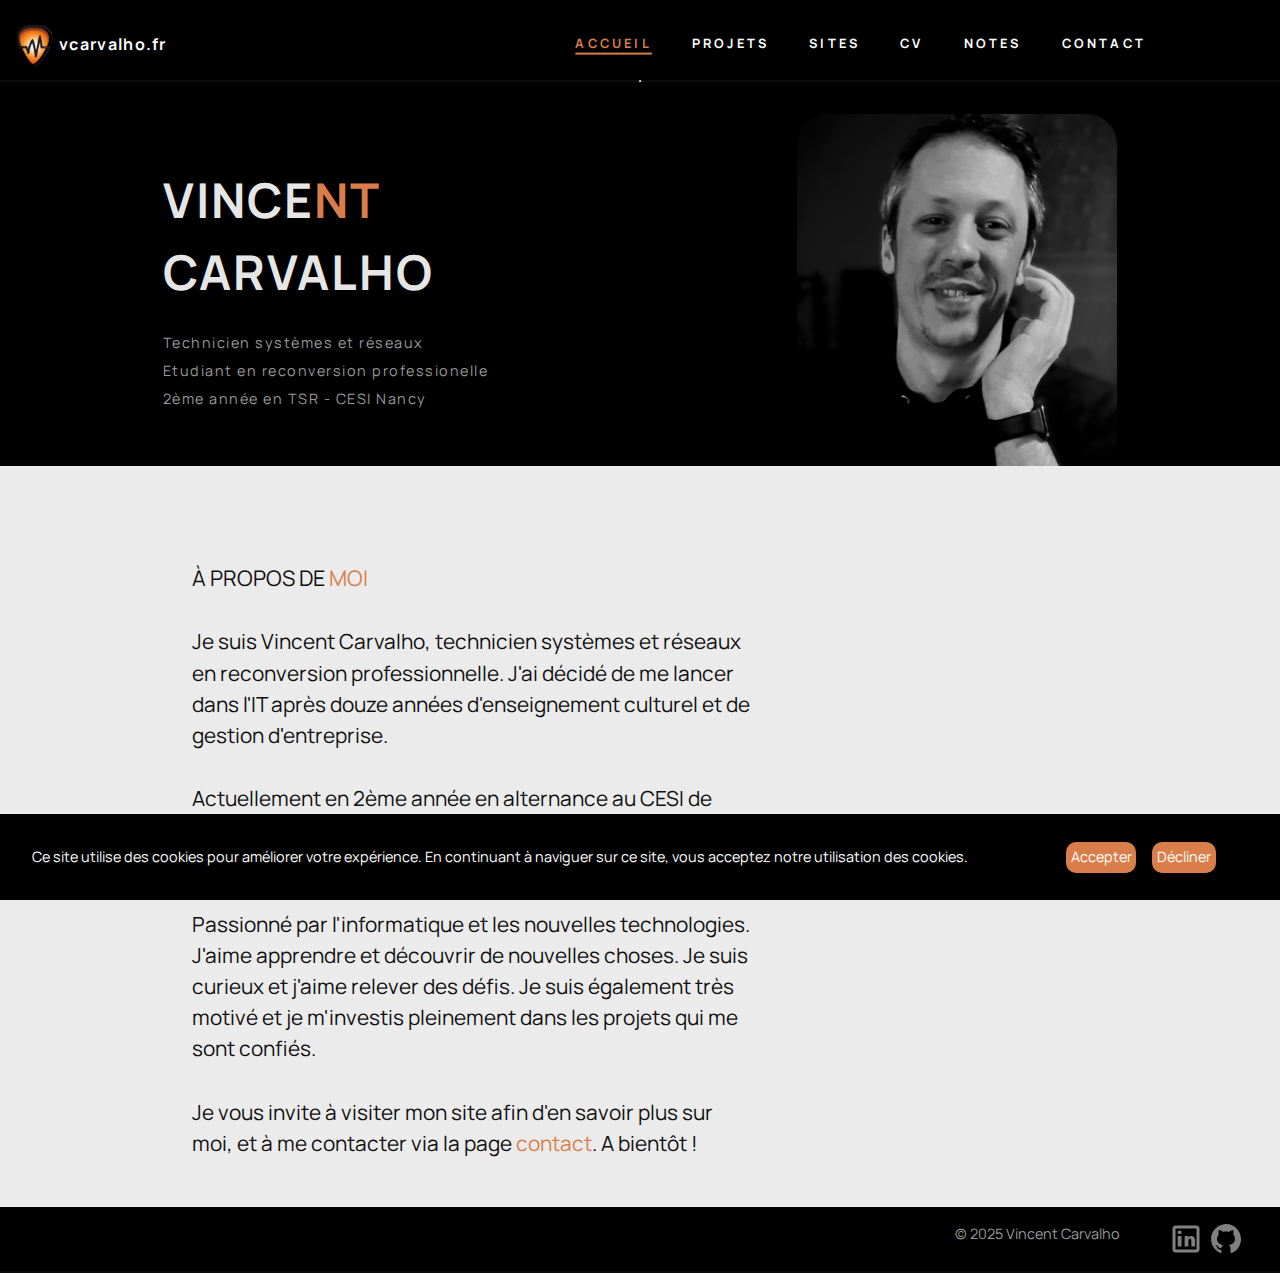
==== commit 3546fbd1: "Correction txt" ====
--- a/index.html
+++ b/index.html
@@ -52,7 +52,7 @@
         <section class="about">
             <div class="about-text">
                 <h2 class="about-title uppercase">à propos de <span class="highlight">moi</span></h2>
-                <p class="about-description">Je suis Vincent Carvalho, technicien systèmes et réseaux en reconversion professionnelle. J'ai décidé de me lancer dans l'IT après douze and d'enseignement culturel et de gestion d'entreprise. </p>
+                <p class="about-description">Je suis Vincent Carvalho, technicien systèmes et réseaux en reconversion professionnelle. J'ai décidé de me lancer dans l'IT après douze années d'enseignement culturel et de gestion d'entreprise. </p>
                 <p class="about-description">Actuellement en 2ème année en alternance au CESI de Nancy en tant que Technicien Supérieur en Systèmes et Réseaux Informatiques.</p>
                 <p class="about-description">Passionné par l'informatique et les nouvelles technologies. J'aime apprendre et découvrir de nouvelles choses. Je suis curieux et j'aime relever des défis. Je suis également très motivé et je m'investis pleinement dans les projets qui me sont confiés.</p>
                 <p class="about-description">Je vous invite à visiter mon site afin d'en savoir plus sur moi, et à me contacter via la page <a class="link-bio" href="./contact.html">contact</a>. A bientôt !</p>    
